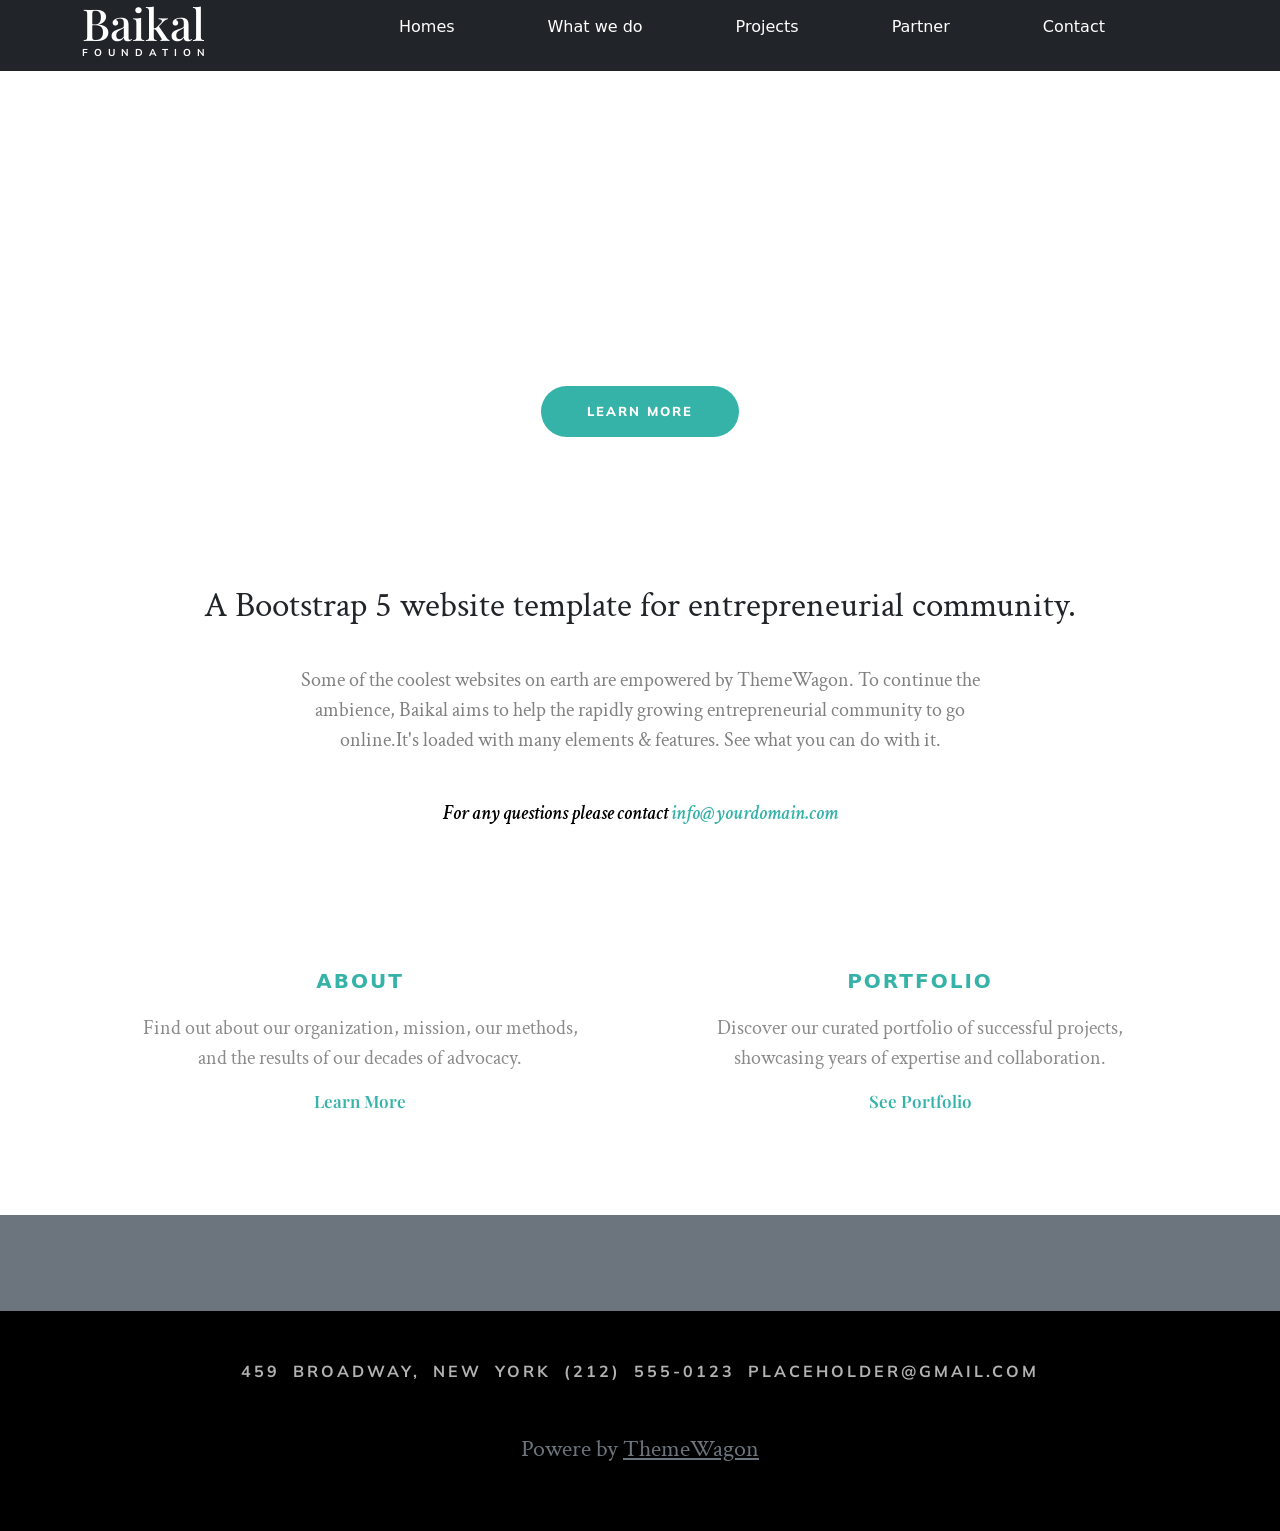
==== index.html @ f00c0aa3 "Add files via upload" ====
<!doctype html>
<html lang="en">

<head>
  <meta charset="utf-8">
  <meta name="viewport" content="width=device-width, initial-scale=1">
  <title>Bootstrap website</title>
  <link href="https://cdn.jsdelivr.net/npm/bootstrap@5.2.3/dist/css/bootstrap.min.css" rel="stylesheet"
    integrity="sha384-rbsA2VBKQhggwzxH7pPCaAqO46MgnOM80zW1RWuH61DGLwZJEdK2Kadq2F9CUG65" crossorigin="anonymous">
  <link rel="stylesheet" href="./style.css">
  <link rel="stylesheet" href="https://cdnjs.cloudflare.com/ajax/libs/font-awesome/7.0.1/css/all.min.css"
    integrity="sha512-2SwdPD6INVrV/lHTZbO2nodKhrnDdJK9/kg2XD1r9uGqPo1cUbujc+IYdlYdEErWNu69gVcYgdxlmVmzTWnetw=="
    crossorigin="anonymous" referrerpolicy="no-referrer" />
  <link rel="icon" href="logo.png">
</head>

<body>
    <!-- ------ hearder  ------ -->

  <div class="humain  position-fixed start-0 w-100 bg-dark z-3">
    <div class="container content">
      <div class="row  py-2 justify-content-between align-items-center ">
        <div class="col-3"><a class="title" style="display: flex;" href="#">Baikal</a> <a class="fun"
            href="#">Foundation</a></div>
        <div class="col-9">
          <ul class=" d-flex justify-content-between align-items-center">
            <li class=" list-unstyled"><a href="./index.html">Homes</a></li>
            <li class=" list-unstyled"><a href="./what-we-do.html">What we do</a></li>
            <li class=" list-unstyled"><a href="./projects.html">Projects</a></li>
            <li class=" list-unstyled"><a href="./partner.html">Partner</a></li>
            <li class=" list-unstyled"><a href="./contact.html">Contact</a></li>
            <li class=" list-unstyled"><a href=""></a></li>
            
          </ul>
        </div>
      </div>
    </div>
  </div>
  <!-- ------ hearder  ------ -->
  <div class="main">
  </div>

  <!-- ------ content-1  ------ -->

  <div class="main1">
    <div class="content1 text-center">
      <p>Success Stories</p>
      <h1 class="pt-1 pb-5">START WITH YOU</h1>
      <button class="btn rounded-pill text-white mb-5">LEARN MORE</button>
    </div>
  </div>


  <!-- ------ content-2  ------ -->
  <div class="container-fluid">
    <div class="container">
      <div class="main2">
        <div>
          <h1 class="text-center">A Bootstrap 5 website template for entrepreneurial community.</h1>
          <div>
            <p class="text-center">Some of the coolest websites on earth are empowered by ThemeWagon. To continue the
              ambience, Baikal aims to help the rapidly growing entrepreneurial community to go online.It's loaded with
              many
              elements & features. See what you can do with it.</p>
            <div>
              <h4 class="text-center text-black fs-5 m-1"><i>For any questions please contact<a href="#">
                    info@yourdomain.com</a></i>
              </h4>
            </div>
          </div>
        </div>
      </div>
    </div>
  </div>
  <!-- ------ content-3  ------ -->
  <div class="container-fluid">
    <div class="container">
      <div class="main3">
        <div class="row text-center">
          <div class="col"><img src="https://prium.github.io/Baikal-v2/v3.0.0/assets/img/about.jpg" alt="">
            <h5>about</h5>
            <p>Find out about our organization, mission, our methods, and the results of our decades of advocacy.</p>
            <a href="#">Learn More <i class="fa-solid fa-arrow-right"></i></a>
          </div>
          <div class="col"><img src="https://prium.github.io/Baikal-v2/v3.0.0/assets/img/action.jpg" alt="">
            <h5>Portfolio</h5>
            <p>Discover our curated portfolio of successful projects, showcasing years of expertise and collaboration.
            </p>
            <a href="#">See Portfolio<i class="fa-solid fa-arrow-right"></i></a>
          </div>
        </div>
      </div>
    </div>
  </div>
  <!-- ------ content-4  ------ -->

 <div class="container-fluid bg-secondary p-5">
        <div class="text-center">
            <a href=""> <i class="fa-brands fs-1  text-white  fa-square-twitter"></i></a>
            <a href=""> <i class="fa-brands fs-1  text-white fa-square-instagram"></i></a>
            <a href=""><i class="fa-brands fs-1  text-white fa-square-pinterest"></i></a>
            <a href=""><i class="fa-brands fs-1  text-white fa-square-youtube"></i></a>
        </div>
    </div>
  <!-- ------ content-5  ------ -->

  <div class="container-fluid bg-black py-5">
    <div class="container">
      <div class="main5  text-center text-white">
        <p class="p1 ">459 broadway, new york (212) 555-0123 placeholder@gmail.com</p>
        <p class="mt-5 p2 fs-4 text-secondary">Powere by <a class="text-secondary" href="#"> ThemeWagon</a></p>
      </div>
    </div>
  </div>
  <script src="https://cdn.jsdelivr.net/npm/bootstrap@5.2.3/dist/js/bootstrap.bundle.min.js"
    integrity="sha384-kenU1KFdBIe4zVF0s0G1M5b4hcpxyD9F7jL+jjXkk+Q2h455rYXK/7HAuoJl+0I4"
    crossorigin="anonymous"></script>
</body>

</html>
---- style.css ----
@import url('https://fonts.googleapis.com/css2?family=Crimson+Text:ital,wght@0,400;0,600;0,700;1,400;1,600;1,700&family=Oleo+Script:wght@400;700&display=swap');
@import url('https://fonts.googleapis.com/css2?family=Mulish:ital,wght@0,200..1000;1,200..1000&display=swap');
@import url('https://fonts.googleapis.com/css2?family=Playfair+Display:ital,wght@0,400..900;1,400..900&display=swap');
/* <!-- ------ hearder  ------ --> */

.main {
    background-image: url(https://prium.github.io/Baikal-v2/v3.0.0/assets/img/header-01.jpg);
    background-repeat: no-repeat;
    background-position: center;
    background-size: cover;
    /* padding-top: 20px; */
    width: 100%;
    position: absolute;
    z-index: -1;
    /* top: 0; */
    left: 0;
    height: 500px;
}
.content a {
    text-decoration: none;
    color: white;
}

.title {
    padding-right: 100px;
    font-family: "Playfair Display", serif;
    font-weight: 500;
    font-size: 44px;
    line-height: 0.7;
}

.fun {
    font-family: "Mulish", sans-serif;
    letter-spacing: 6px;
    text-transform: uppercase;
    font-weight: 700;
    font-size: 10px;
}



.btn1 {
    padding: 8px 25px;
    border: 2px solid white;
}

.btn1:hover {
    background-color: rgb(110, 106, 106);
}

/* <!-- ------ content-1  ------ --> */

.main1 p {
    font-size: 25px;
    padding-top: 100px;
    font-family: "Oleo Script", system-ui;
    color: white;
    font-weight: 300;
}

.main1 h1 {
    font-family: "Mulish", sans-serif;
    font-weight: 800;
    font-size: 60px;
    color: white;
}

.main1 button {
    font-family: "Mulish", sans-serif;
    letter-spacing: 2px;
    margin-top: 100px;
    background-color: #36b3a8;
    padding: 15px 45px;
    font-size: 13px;
    font-weight: 800;
}

.main1 button:hover {
    color: #2d8981;
}

/* <!-- ------ content-2  ------ --> */


.main2 h1 {
    margin-top: 100px;
    font-family: "Crimson Text", serif;
    font-size: 35px;
}

.main2 p {
    color: gray;
    font-family: "Crimson Text", serif;
    font-size: 20px;
    font-weight: 200;
    padding: 30px 200px;
}

.main2 h4 {
    font-weight: 600;
    font-family: "Crimson Text", serif;
}

.main2 a {
    text-decoration: none;
    color: #36b3a8;
}

.main2 a:hover {
    text-decoration: underline;
    color: #36b3a8;
}

/* <!-- ------ content-3  ------ --> */
.main3 {
    margin: 100px 10px;
}

.main3 h5 {
    margin: 20px 0;
    text-transform: uppercase;
    color: #36b3a8;
    font-weight: 700;
    letter-spacing: 2px;
}

.main3 p {
    color: rgb(139, 138, 138);
    font-size: 20px;
    padding: 0 50px;
    font-family: "Crimson Text", serif;
}

.main3 a {
    text-decoration: none;
    color: #36b3a8;
    font-family: "Playfair Display", serif;
    font-size: 17px;
    font-weight: 600;
}

.main3 a:hover {
    text-decoration: underline;
    color: #36b3a8;
}

/* <!-- ------ content-4  ------ --> */
.p1 {
    font-family: "Mulish", sans-serif;
    text-transform: uppercase;
    font-size: 16px;
    letter-spacing: 3px;
    font-weight: 700;
    color: rgb(179, 178, 178);
    word-spacing: 6px;
}

.p2 {
    font-family: "Crimson Text", serif;

}
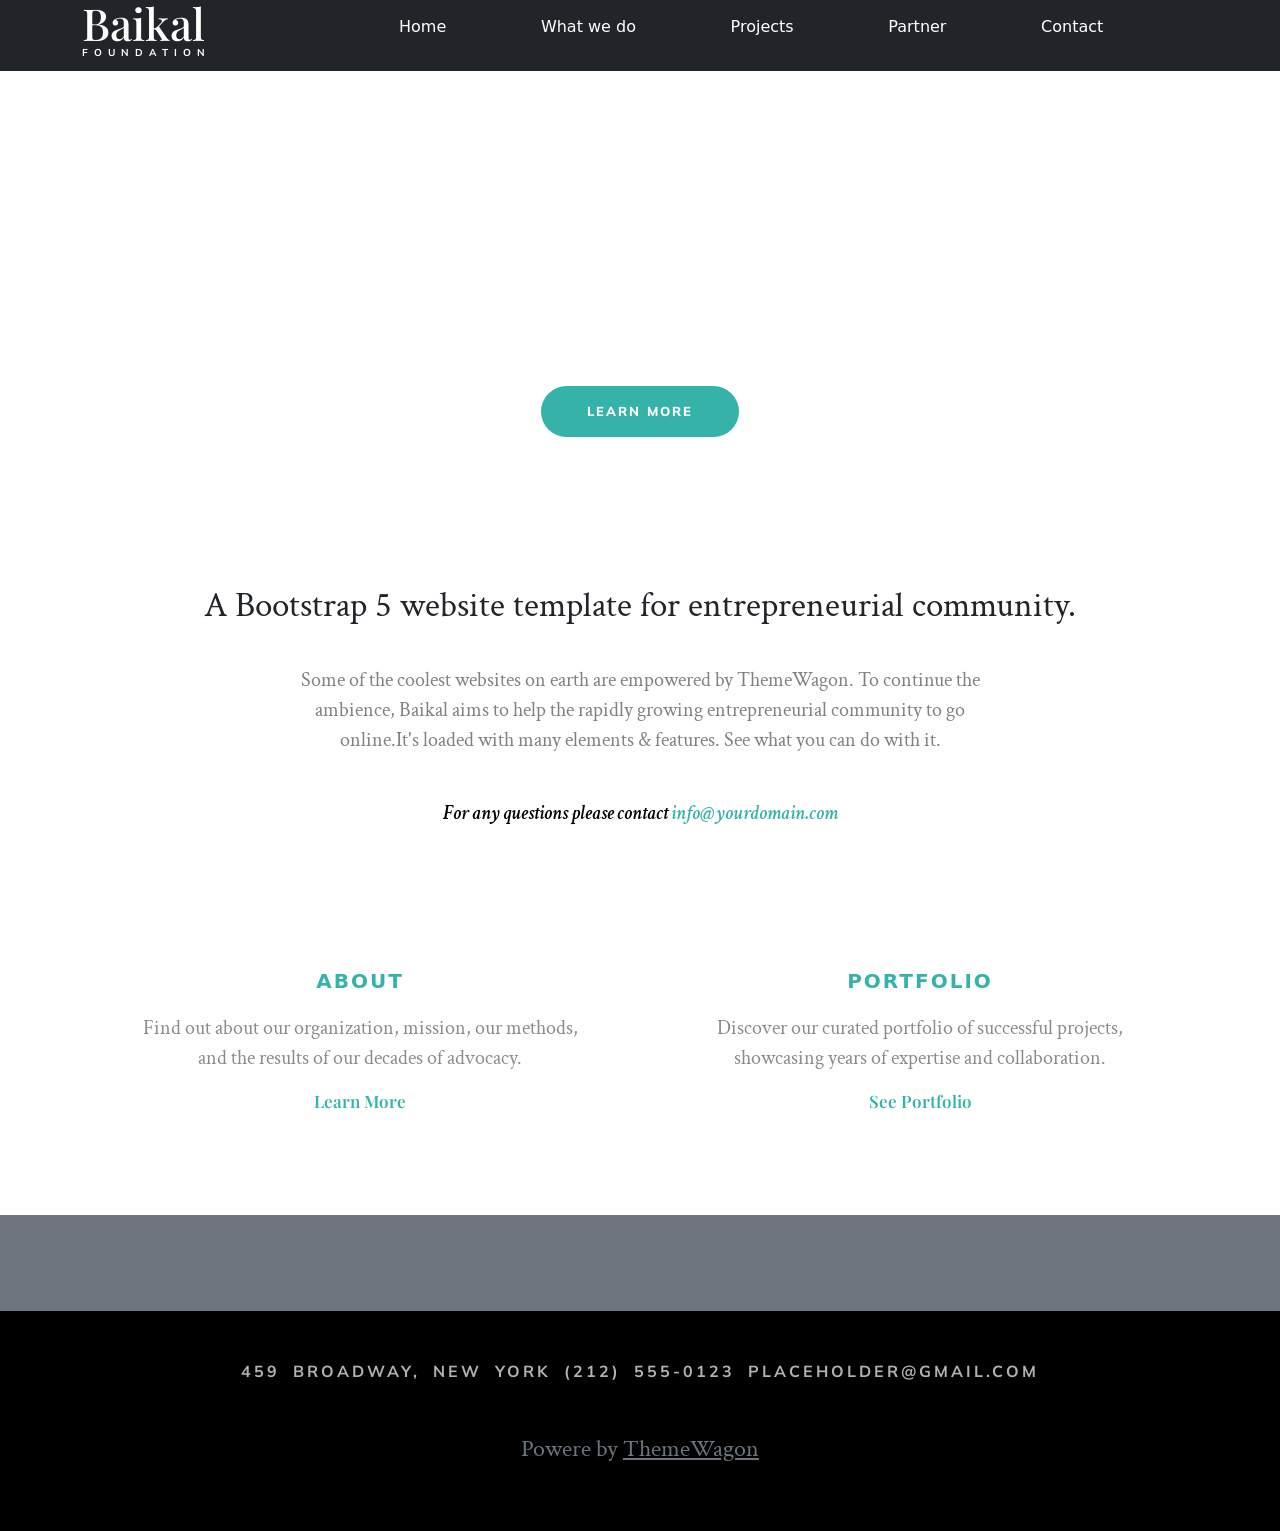
==== commit 1b49f9a8: "save" ====
--- a/index.html
+++ b/index.html
@@ -24,8 +24,8 @@
             href="#">Foundation</a></div>
         <div class="col-9">
           <ul class=" d-flex justify-content-between align-items-center">
-            <li class=" list-unstyled"><a href="./index.html">Homes</a></li>
-            <li class=" list-unstyled"><a href="./what-we-do.html">What we do</a></li>
+            <li class=" list-unstyled"><a href="./index.html">Home</a></li>
+            <li class=" list-unstyled"><a href="./What-we-do.html">What we do</a></li>
             <li class=" list-unstyled"><a href="./projects.html">Projects</a></li>
             <li class=" list-unstyled"><a href="./partner.html">Partner</a></li>
             <li class=" list-unstyled"><a href="./contact.html">Contact</a></li>
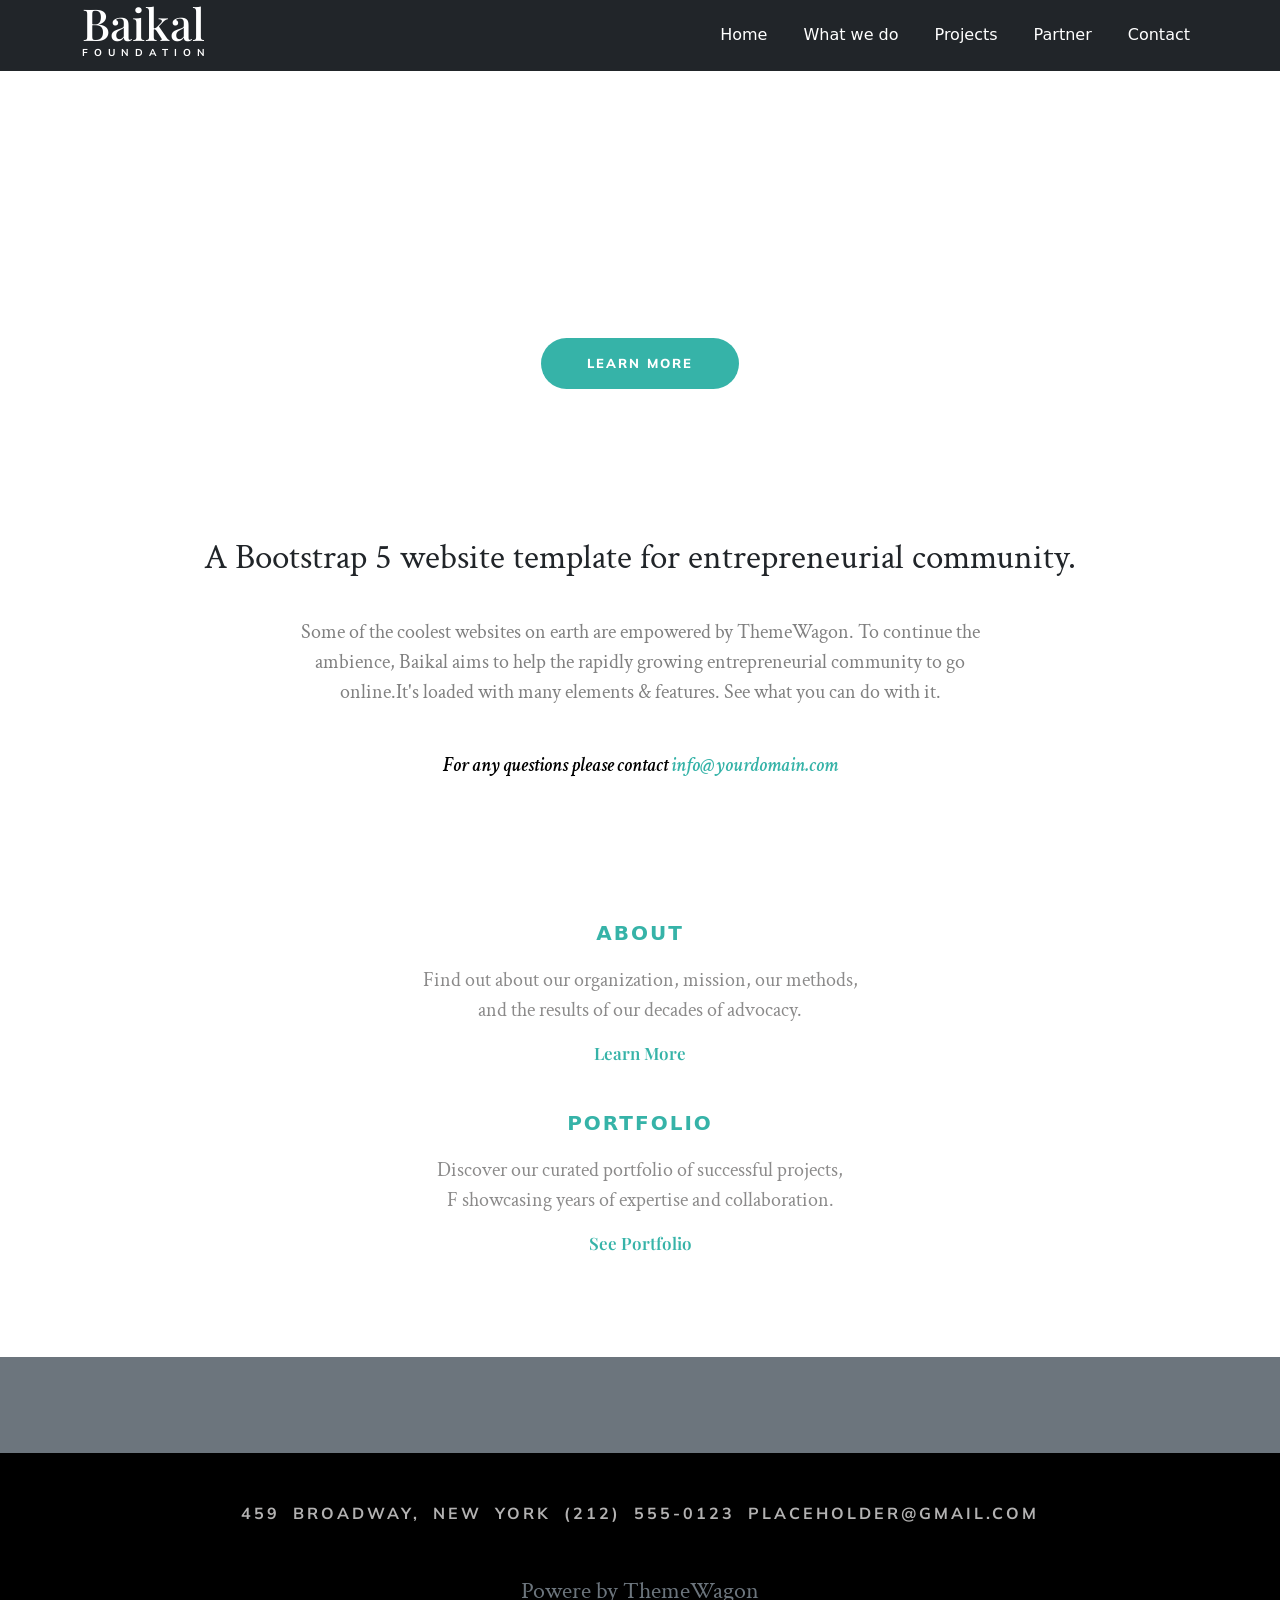
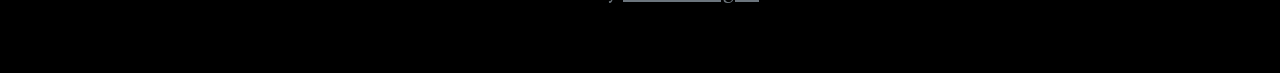
==== commit 85126318: "updated navbar responsive design" ====
--- a/index.html
+++ b/index.html
@@ -15,27 +15,75 @@
 </head>
 
 <body>
-    <!-- ------ hearder  ------ -->
+  <!-- ------ hearder  ------ -->
+  <div class="humain position-fixed start-0 w-100 bg-dark z-3">
+    <div class="container content">
 
-  <div class="humain  position-fixed start-0 w-100 bg-dark z-3">
+      <nav class="navbar navbar-expand-lg navbar-dark">
+
+        <!-- Logo -->
+          <div class="col-3"><a class="title" style="display: flex;" href="#">Baikal</a> <a class="fun"
+            href="#">Foundation</a></div>
+        <!-- <a class="navbar-brand title" href="#">Baikal</a>
+        <a class="fun ms-2" href="#">Foundation</a> -->
+
+        <!-- Mobile Button -->
+        <button class="navbar-toggler" type="button" data-bs-toggle="collapse" data-bs-target="#menu">
+          <span class="navbar-toggler-icon"></span>
+        </button>
+
+        <!-- Menu -->
+        <div class="collapse navbar-collapse justify-content-end" id="menu">
+          <ul class="navbar-nav">
+
+            <li class="nav-item">
+              <a class="nav-link" href="./index.html">Home</a>
+            </li>
+
+            <li class="nav-item">
+              <a class="nav-link" href="./What-we-do.html">What we do</a>
+            </li>
+
+            <li class="nav-item">
+              <a class="nav-link" href="./projects.html">Projects</a>
+            </li>
+
+            <li class="nav-item">
+              <a class="nav-link" href="./partner.html">Partner</a>
+            </li>
+
+            <li class="nav-item">
+              <a class="nav-link" href="./contact.html">Contact</a>
+            </li>
+
+          </ul>
+        </div>
+      </nav>
+
+    </div>
+  </div>
+
+
+
+  <!-- <div class="humain  position-fixed start-0 w-100 bg-dark z-3">
     <div class="container content">
       <div class="row  py-2 justify-content-between align-items-center ">
         <div class="col-3"><a class="title" style="display: flex;" href="#">Baikal</a> <a class="fun"
             href="#">Foundation</a></div>
         <div class="col-9">
           <ul class=" d-flex justify-content-between align-items-center">
-            <li class=" list-unstyled"><a href="./index.html">Home</a></li>
-            <li class=" list-unstyled"><a href="./What-we-do.html">What we do</a></li>
-            <li class=" list-unstyled"><a href="./projects.html">Projects</a></li>
-            <li class=" list-unstyled"><a href="./partner.html">Partner</a></li>
-            <li class=" list-unstyled"><a href="./contact.html">Contact</a></li>
-            <li class=" list-unstyled"><a href=""></a></li>
+            <li class="list-unstyled"><a href="./index.html">Home</a></li>
+            <li class="list-unstyled"><a href="./What-we-do.html">What we do</a></li>
+            <li class="list-unstyled"><a href="./projects.html">Projects</a></li>
+            <li class="list-unstyled"><a href="./partner.html">Partner</a></li>
+            <li class="list-unstyled"><a href="./contact.html">Contact</a></li>
+            <li class="list-unstyled"><a href=""></a></li>
             
           </ul>
         </div>
       </div>
     </div>
-  </div>
+  </div> -->
   <!-- ------ hearder  ------ -->
   <div class="main">
   </div>
@@ -45,8 +93,8 @@
   <div class="main1">
     <div class="content1 text-center">
       <p>Success Stories</p>
-      <h1 class="pt-1 pb-5">START WITH YOU</h1>
-      <button class="btn rounded-pill text-white mb-5">LEARN MORE</button>
+      <h1 class="pt-1">START WITH YOU</h1>
+      <button class="btn rounded-pill text-white">LEARN MORE</button>
     </div>
   </div>
 
@@ -56,7 +104,7 @@
     <div class="container">
       <div class="main2">
         <div>
-          <h1 class="text-center">A Bootstrap 5 website template for entrepreneurial community.</h1>
+          <h1 class="text-center pt-5">A Bootstrap 5 website template for entrepreneurial community.</h1>
           <div>
             <p class="text-center">Some of the coolest websites on earth are empowered by ThemeWagon. To continue the
               ambience, Baikal aims to help the rapidly growing entrepreneurial community to go online.It's loaded with
@@ -76,15 +124,17 @@
   <div class="container-fluid">
     <div class="container">
       <div class="main3">
-        <div class="row text-center">
-          <div class="col"><img src="https://prium.github.io/Baikal-v2/v3.0.0/assets/img/about.jpg" alt="">
+        <div class="text-center">
+          <div class=" "><img class="img-fluid" src="https://prium.github.io/Baikal-v2/v3.0.0/assets/img/about.jpg"
+              alt="">
             <h5>about</h5>
-            <p>Find out about our organization, mission, our methods, and the results of our decades of advocacy.</p>
+            <p>Find out about our organization, mission, our methods, <br> and the results of our decades of advocacy.</p>
             <a href="#">Learn More <i class="fa-solid fa-arrow-right"></i></a>
           </div>
-          <div class="col"><img src="https://prium.github.io/Baikal-v2/v3.0.0/assets/img/action.jpg" alt="">
+          <div class=""><img class="img-fluid" src="https://prium.github.io/Baikal-v2/v3.0.0/assets/img/action.jpg"
+              alt="">
             <h5>Portfolio</h5>
-            <p>Discover our curated portfolio of successful projects, showcasing years of expertise and collaboration.
+            <p>Discover our curated portfolio of successful projects,<br>F showcasing years of expertise and collaboration.
             </p>
             <a href="#">See Portfolio<i class="fa-solid fa-arrow-right"></i></a>
           </div>
@@ -94,14 +144,14 @@
   </div>
   <!-- ------ content-4  ------ -->
 
- <div class="container-fluid bg-secondary p-5">
-        <div class="text-center">
-            <a href=""> <i class="fa-brands fs-1  text-white  fa-square-twitter"></i></a>
-            <a href=""> <i class="fa-brands fs-1  text-white fa-square-instagram"></i></a>
-            <a href=""><i class="fa-brands fs-1  text-white fa-square-pinterest"></i></a>
-            <a href=""><i class="fa-brands fs-1  text-white fa-square-youtube"></i></a>
-        </div>
+  <div class="container-fluid bg-secondary py-5">
+    <div class="text-center">
+      <a href=""> <i class="fa-brands fs-1  text-white  fa-square-twitter"></i></a>
+      <a href=""> <i class="fa-brands fs-1  text-white fa-square-instagram"></i></a>
+      <a href=""><i class="fa-brands fs-1  text-white fa-square-pinterest"></i></a>
+      <a href=""><i class="fa-brands fs-1  text-white fa-square-youtube"></i></a>
     </div>
+  </div>
   <!-- ------ content-5  ------ -->
 
   <div class="container-fluid bg-black py-5">
@@ -112,9 +162,7 @@
       </div>
     </div>
   </div>
-  <script src="https://cdn.jsdelivr.net/npm/bootstrap@5.2.3/dist/js/bootstrap.bundle.min.js"
-    integrity="sha384-kenU1KFdBIe4zVF0s0G1M5b4hcpxyD9F7jL+jjXkk+Q2h455rYXK/7HAuoJl+0I4"
-    crossorigin="anonymous"></script>
+  <script src="https://cdn.jsdelivr.net/npm/bootstrap@5.3.7/dist/js/bootstrap.bundle.min.js"></script>
 </body>
 
 </html>
--- a/style.css
+++ b/style.css
@@ -20,15 +20,12 @@
     text-decoration: none;
     color: white;
 }
-
 .title {
-    padding-right: 100px;
     font-family: "Playfair Display", serif;
     font-weight: 500;
     font-size: 44px;
     line-height: 0.7;
 }
-
 .fun {
     font-family: "Mulish", sans-serif;
     letter-spacing: 6px;
@@ -36,9 +33,6 @@
     font-weight: 700;
     font-size: 10px;
 }
-
-
-
 .btn1 {
     padding: 8px 25px;
     border: 2px solid white;
@@ -47,6 +41,16 @@
 .btn1:hover {
     background-color: rgb(110, 106, 106);
 }
+
+.navbar-nav .nav-link{
+  color: white;
+  margin-left: 20px;
+}
+
+.navbar-nav .nav-link:hover{
+  color: #ccc;
+}
+
 
 /* <!-- ------ content-1  ------ --> */
 
@@ -158,4 +162,4 @@
 .p2 {
     font-family: "Crimson Text", serif;
 
-}+}
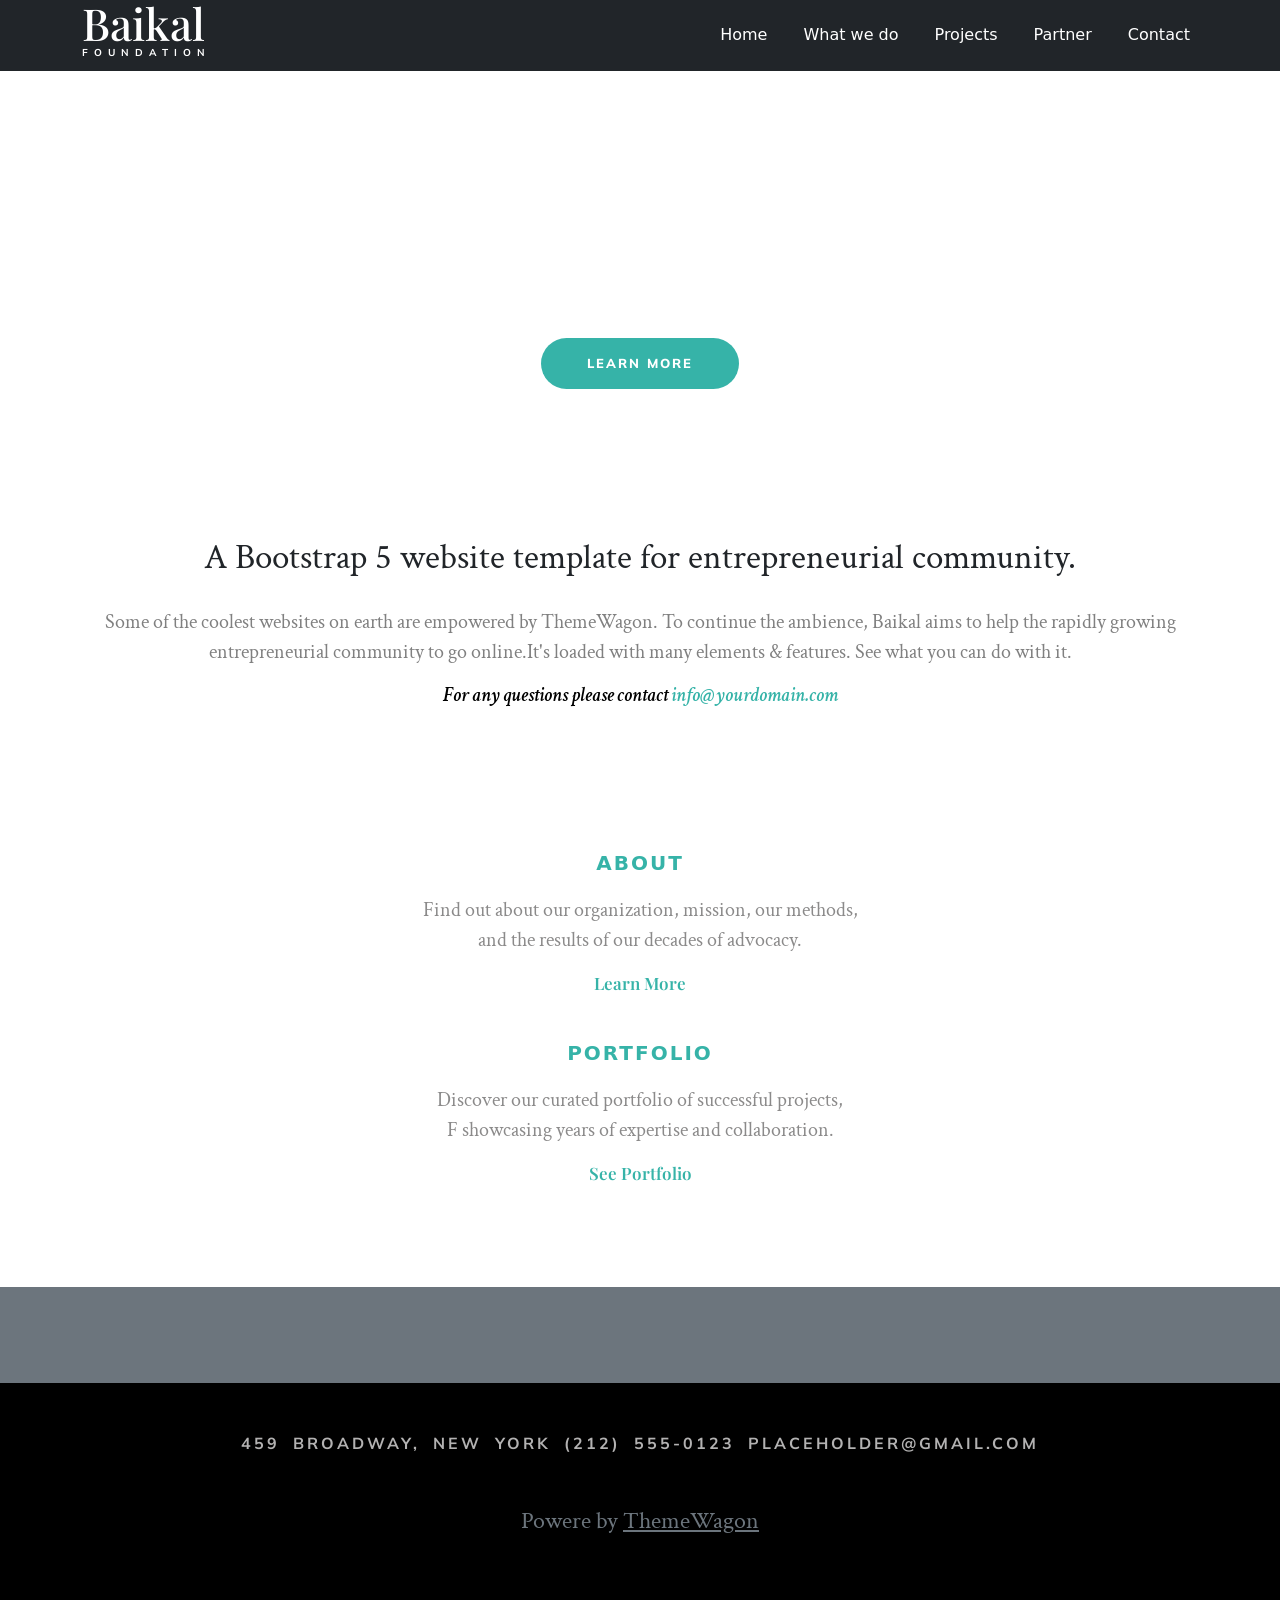
==== commit 27daad3f: "updated navbar responsive design" ====
--- a/index.html
+++ b/index.html
@@ -18,24 +18,21 @@
   <!-- ------ hearder  ------ -->
   <div class="humain position-fixed start-0 w-100 bg-dark z-3">
     <div class="container content">
-
       <nav class="navbar navbar-expand-lg navbar-dark">
-
         <!-- Logo -->
-          <div class="col-3"><a class="title" style="display: flex;" href="#">Baikal</a> <a class="fun"
+        <div class="col-3"><a class="title" style="display: flex;" href="#">Baikal</a> <a class="fun"
             href="#">Foundation</a></div>
         <!-- <a class="navbar-brand title" href="#">Baikal</a>
         <a class="fun ms-2" href="#">Foundation</a> -->
 
         <!-- Mobile Button -->
-        <button class="navbar-toggler" type="button" data-bs-toggle="collapse" data-bs-target="#menu">
+        <button class="navbar-toggler" type="button" data-bs-toggle="collapse" data-bs-target="#navbarMenu">
           <span class="navbar-toggler-icon"></span>
         </button>
 
         <!-- Menu -->
-        <div class="collapse navbar-collapse justify-content-end" id="menu">
-          <ul class="navbar-nav">
-
+        <div class="collapse navbar-collapse col-9" id="navbarMenu">
+          <ul class="navbar-nav ms-auto">
             <li class="nav-item">
               <a class="nav-link" href="./index.html">Home</a>
             </li>
@@ -62,28 +59,6 @@
 
     </div>
   </div>
-
-
-
-  <!-- <div class="humain  position-fixed start-0 w-100 bg-dark z-3">
-    <div class="container content">
-      <div class="row  py-2 justify-content-between align-items-center ">
-        <div class="col-3"><a class="title" style="display: flex;" href="#">Baikal</a> <a class="fun"
-            href="#">Foundation</a></div>
-        <div class="col-9">
-          <ul class=" d-flex justify-content-between align-items-center">
-            <li class="list-unstyled"><a href="./index.html">Home</a></li>
-            <li class="list-unstyled"><a href="./What-we-do.html">What we do</a></li>
-            <li class="list-unstyled"><a href="./projects.html">Projects</a></li>
-            <li class="list-unstyled"><a href="./partner.html">Partner</a></li>
-            <li class="list-unstyled"><a href="./contact.html">Contact</a></li>
-            <li class="list-unstyled"><a href=""></a></li>
-            
-          </ul>
-        </div>
-      </div>
-    </div>
-  </div> -->
   <!-- ------ hearder  ------ -->
   <div class="main">
   </div>
@@ -128,13 +103,15 @@
           <div class=" "><img class="img-fluid" src="https://prium.github.io/Baikal-v2/v3.0.0/assets/img/about.jpg"
               alt="">
             <h5>about</h5>
-            <p>Find out about our organization, mission, our methods, <br> and the results of our decades of advocacy.</p>
+            <p>Find out about our organization, mission, our methods, <br> and the results of our decades of advocacy.
+            </p>
             <a href="#">Learn More <i class="fa-solid fa-arrow-right"></i></a>
           </div>
           <div class=""><img class="img-fluid" src="https://prium.github.io/Baikal-v2/v3.0.0/assets/img/action.jpg"
               alt="">
             <h5>Portfolio</h5>
-            <p>Discover our curated portfolio of successful projects,<br>F showcasing years of expertise and collaboration.
+            <p>Discover our curated portfolio of successful projects,<br>F showcasing years of expertise and
+              collaboration.
             </p>
             <a href="#">See Portfolio<i class="fa-solid fa-arrow-right"></i></a>
           </div>
--- a/style.css
+++ b/style.css
@@ -97,7 +97,7 @@
     font-family: "Crimson Text", serif;
     font-size: 20px;
     font-weight: 200;
-    padding: 30px 200px;
+    padding-top: 20px;
 }
 
 .main2 h4 {
